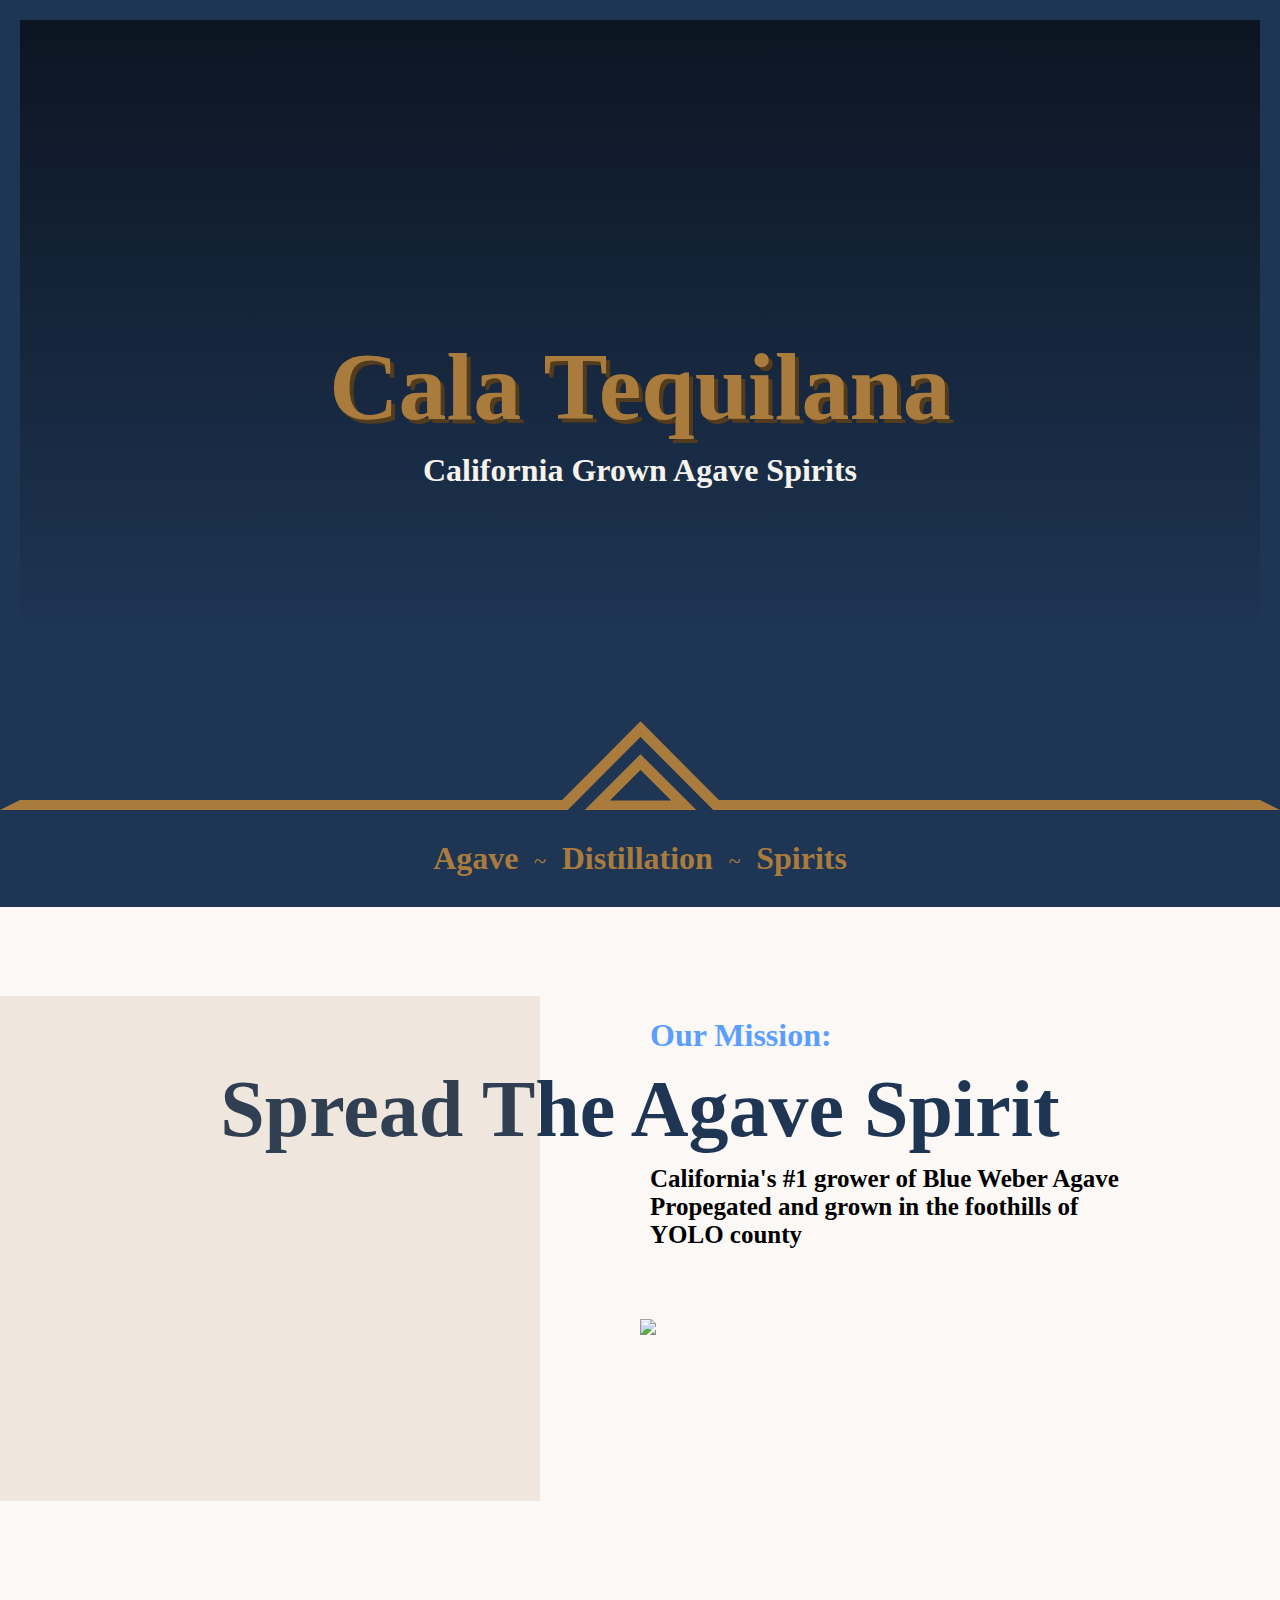
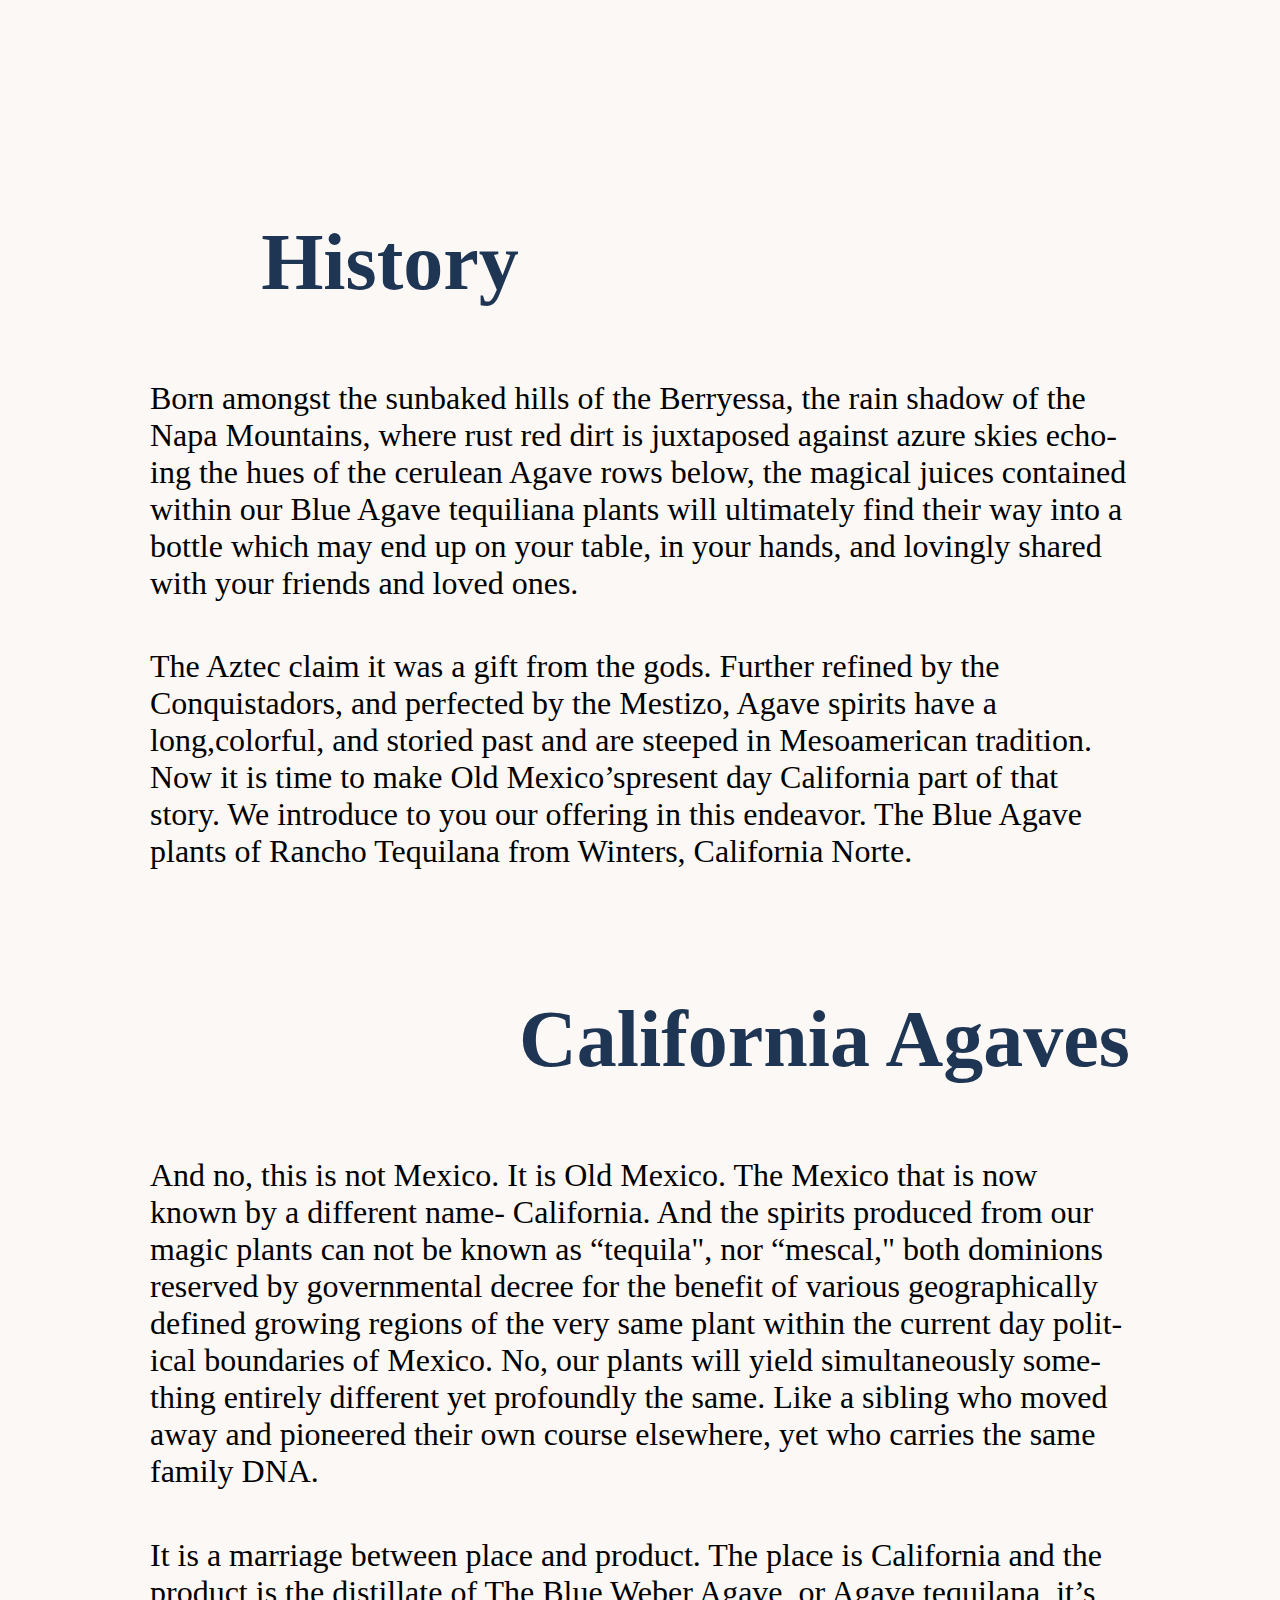
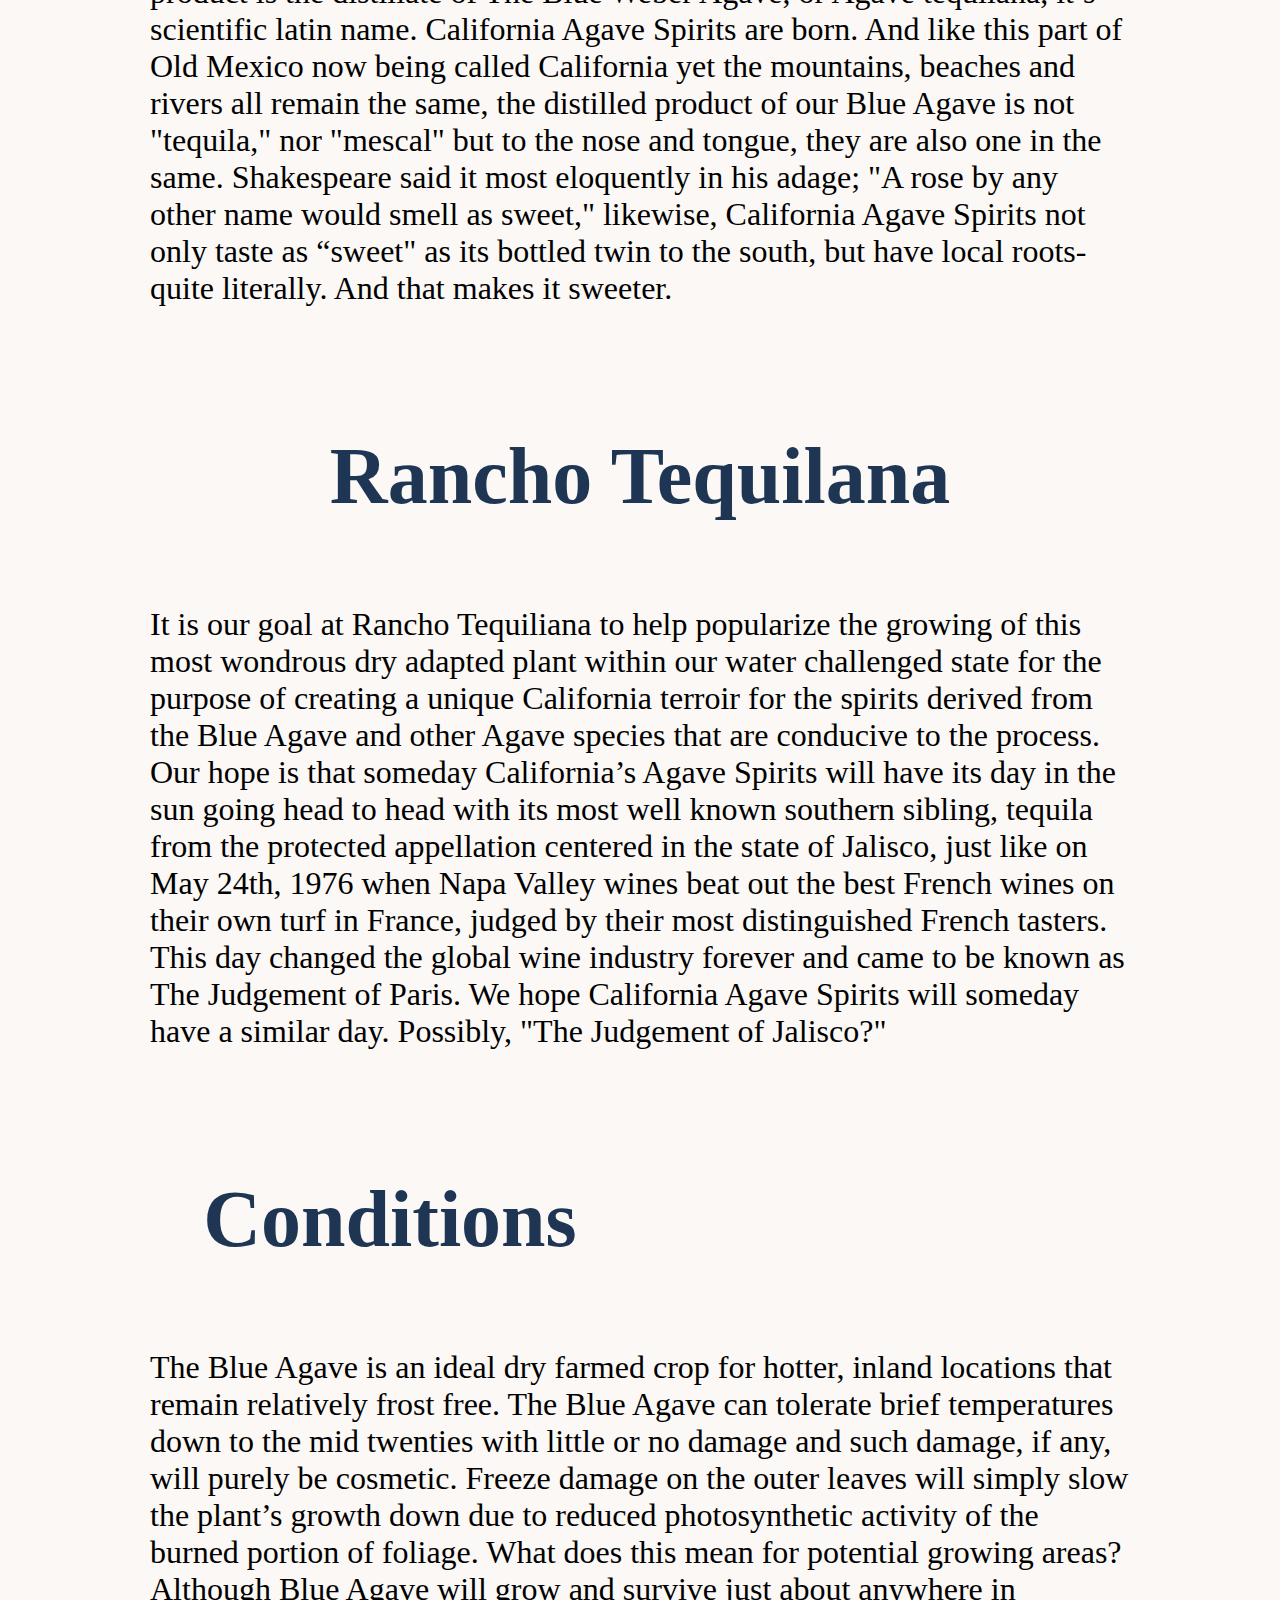
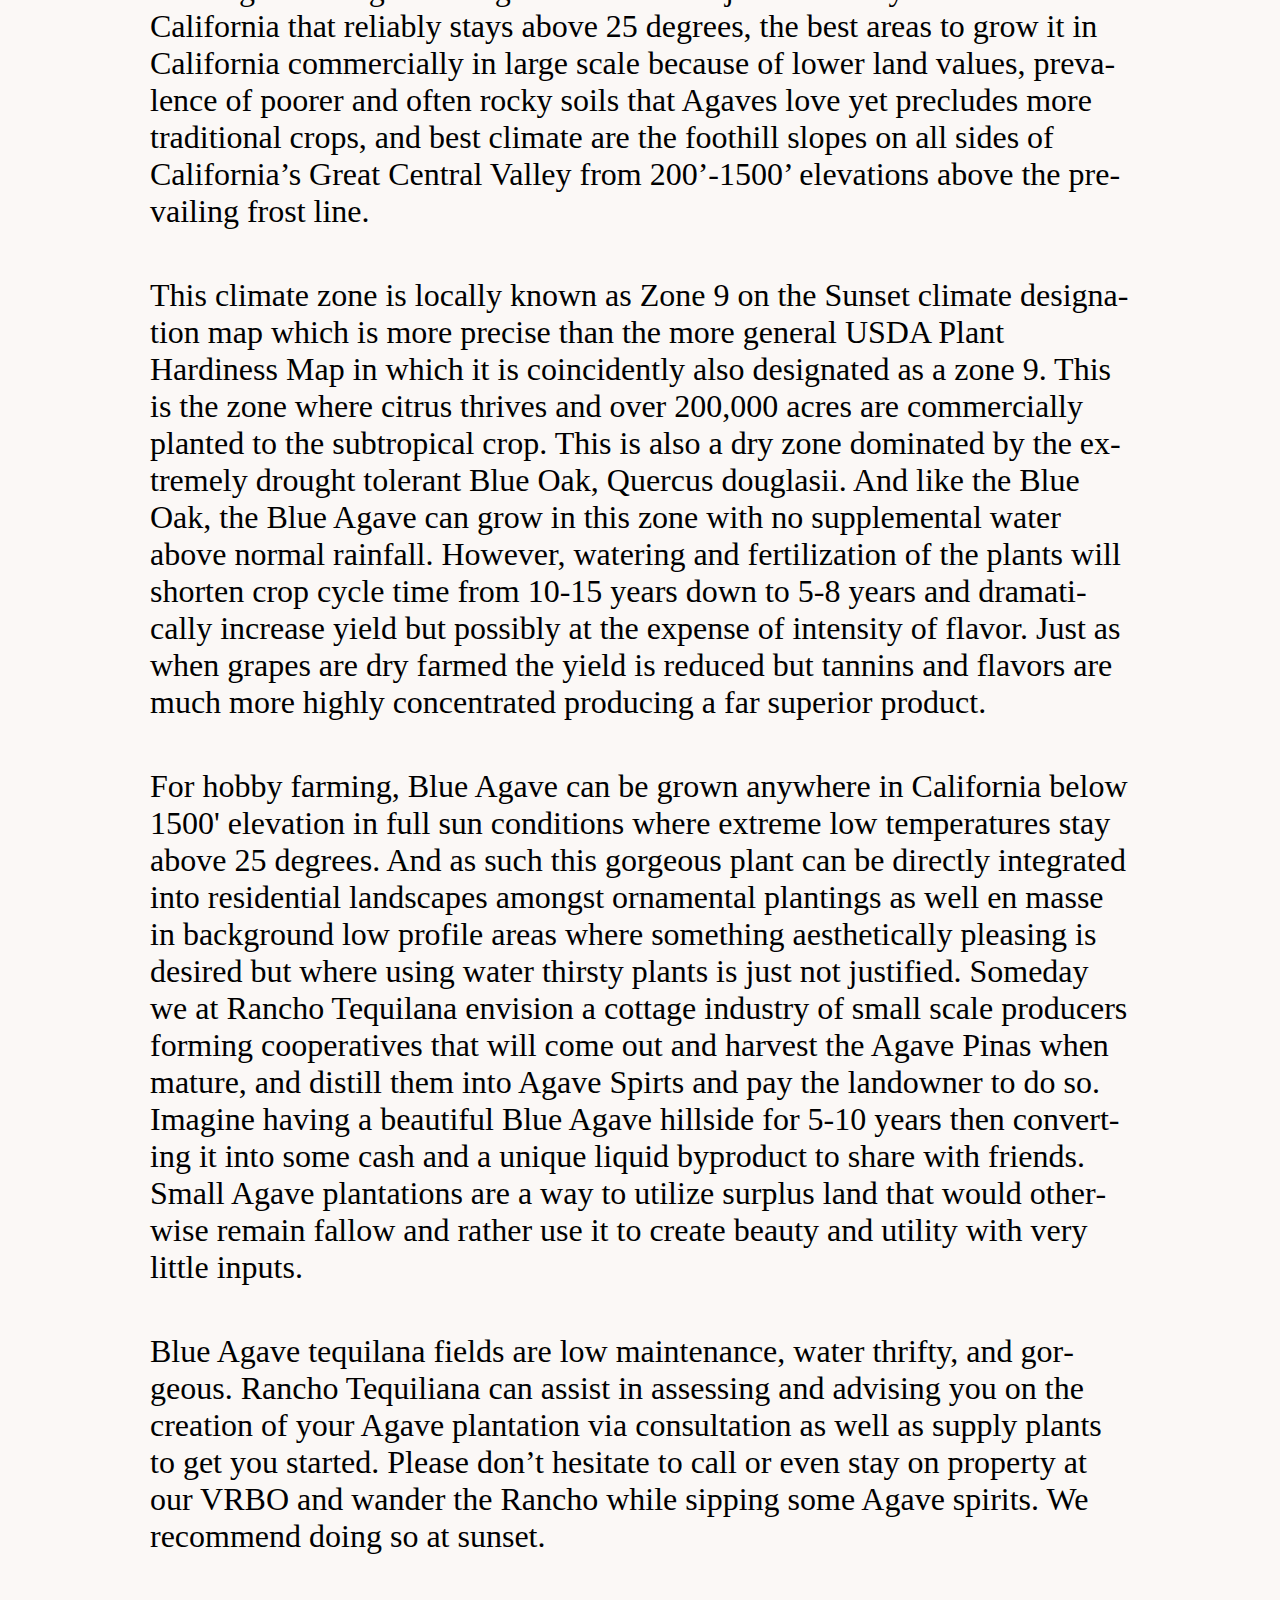
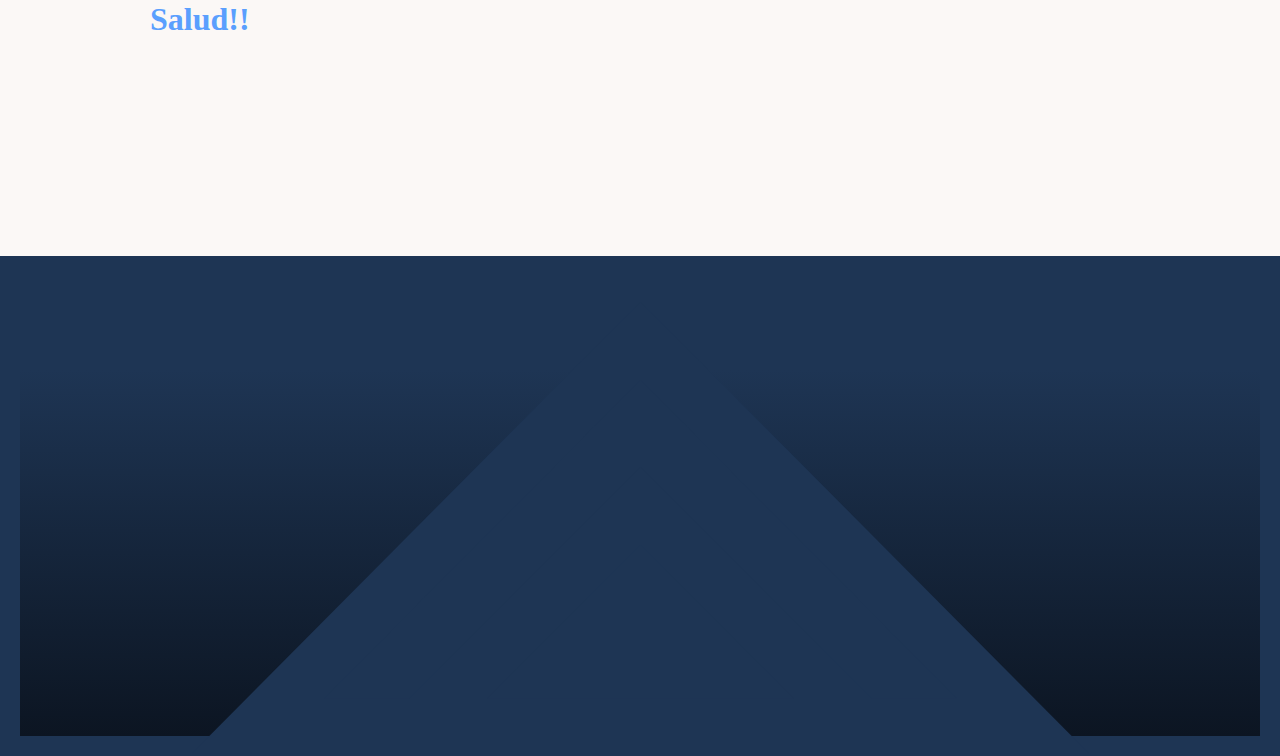
==== CalaTequilana/index.html @ 0edf89d6 "Add files via upload" ====
<!DOCTYPE html>
<html lang="en">
  <head>
    <meta charset="UTF-8">
    <meta name="viewport" content="width=device-width, initial-scale=1.0">
    <meta http-equiv="X-UA-Compatible" content="ie=edge">
    <title>Cala Tequilana</title>
    <link rel="stylesheet" href="style.css">
  </head>
  <body>
	<script src="index.js"></script>
	<div class="main">
		<div class="home">
			<div class="title">
				<h1>
					Cala Tequilana
				</h1>
				<h2>
					California Grown Agave Spirits
				</h2>
			</div>
			<svg width="153" height="77" viewBox="0 0 153 77" fill="none" xmlns="http://www.w3.org/2000/svg">
				<path d="M76.5 0L152.277 76.5H0.722778L76.5 0Z" fill="#1E3554"/>
			</svg>
			<svg width="219" height="91" viewBox="0 0 219 91" fill="none" xmlns="http://www.w3.org/2000/svg">
				<path d="M109.5 41L153.5 85H65.5L109.5 41Z" fill="#1E3554"/>
				<path d="M218.5 85H186L109.5 8L33 85H0.5M153.5 85L109.5 41L65.5 85H153.5Z" stroke="#A97B3C" stroke-width="11"/>
			</svg>
		


		</div>



		<div class="nav">
			<div class="border">
				<div class="navbar">
					<ul>
						<li><a href="#">Agave</li></a> ~ 
						<li><a href="#">Distillation</li></a> ~ 
						<li><a href="#">Spirits</li></a>
					</ul>
				</div>
			</div>
			<!--
			<svg width="181" height="91" viewBox="0 0 181 91" fill="none" xmlns="http://www.w3.org/2000/svg" transform='rotate(180)'>
				<path d="M14 85L90.5 8L167 85H134.5H46.5H14Z"/>
				<path d="M134.5 85H167L90.5 8L14 85H46.5M134.5 85L90.5 41L46.5 85M134.5 85H46.5" stroke="#A97B3C" fill="#1E3554" stroke-width="11"/>
			</svg>
			-->
		</div>



		<div class="agave">
			<div class="rectangle">
			</div>
			<div class="child1">
				<h2 class="pad-right">Our Mission:</h2>
				<h1>
					Spread The Agave Spirit
				</h1>
				<h3 class="pad-right">
					California's #1 grower of Blue Weber Agave<br>
					Propegated and grown in the foothills of YOLO county 
				</h3>			
				<img class="align-right" src="https://static.wixstatic.com/media/a9e85c_63b326d650154fc9be6d01b4daab7071~mv2.jpg/v1/fill/w_506,h_314,al_c,q_80,usm_0.66_1.00_0.01/a9e85c_63b326d650154fc9be6d01b4daab7071~mv2.jpg">

			</div>
			<div class="child2">
				
				<h1 class="pad-left">History</h1><br><br>
				<p>	Born amongst the sunbaked hills of the Berryessa, the rain shadow of 
				the Napa Mountains, where rust red dirt is juxtaposed against azure skies 
				echoing the hues of the cerulean Agave rows below, the magical juices contained 
				within our Blue Agave tequiliana plants will ultimately find their way into a bottle 
				which may end up on your table, in your hands, and lovingly shared with your friends and loved ones. </p><br>
				<p>	The Aztec claim it was a gift from the gods.  Further refined by the Conquistadors, and perfected by the Mestizo, 
				Agave spirits have a long,colorful, and storied past and are steeped in Mesoamerican tradition.  Now it is time to
				make Old Mexico’spresent day California part of that story. We introduce to you our offering in this 
				endeavor. The Blue Agave plants of Rancho Tequilana from Winters, California Norte.</p><br><br><br><br>
				<h1 class="align-right">California Agaves</h1><br><br>
				<p>

 

And no, this is not Mexico.  It is Old Mexico.  The Mexico that is now known by a different name- California.  And the spirits produced from our magic plants can not be known as “tequila", nor “mescal," both dominions reserved by governmental decree for the benefit
of various geographically defined growing
regions of the very same plant within the
current day political boundaries of Mexico. 
No, our plants will yield simultaneously
something entirely different yet profoundly
the same.  Like a sibling who moved away
and pioneered their own course elsewhere,
yet who carries the same family DNA. </p><p><br> It is
a marriage between place and product.  
The place is California and the product is the distillate of The Blue Weber Agave, or Agave tequilana, it’s scientific latin name.  
California Agave Spirits are born.
And like this part of Old Mexico now being
called California yet the mountains, beaches
and rivers all remain the same, the distilled
product of our Blue Agave is not "tequila,"
nor "mescal" but to the nose and tongue,

they are also one in the same.  Shakespeare

said it most eloquently in his adage; "A rose

by any other name would smell as sweet,"

likewise, California Agave Spirits not only

taste as “sweet" as its bottled twin to the

south, but have local roots- quite literally.  

And that makes it sweeter.

​

</p><br><br><br><br><h1>Rancho Tequilana</h1><p><br><br>It is our goal at Rancho Tequiliana to help popularize the growing of this most wondrous dry adapted plant within our water challenged state for the purpose of creating a unique California terroir for the spirits

derived from the Blue Agave and

other Agave species that are

conducive to the process. Our

hope is that someday California’s

Agave Spirits will have its day in

the sun going head to head with

its most well known southern

sibling, tequila from the

protected appellation

centered in the state of Jalisco,

just like on May 24th, 1976 when

Napa Valley wines beat out the best French wines on their own turf in France, judged by their most distinguished French tasters. This day changed the global wine industry forever and came to be known as The Judgement of Paris.  We hope California Agave Spirits will someday have a similar day. Possibly, "The Judgement of Jalisco?"

​
</p><br><br><br><br><h1 class="pad-left">Conditions</h1><p><br><br>
The Blue Agave is an ideal dry farmed crop for hotter, inland locations that remain relatively

frost free.  The Blue Agave can tolerate brief temperatures down to the mid twenties with

                                                                            little or no damage and such damage, if any,

                                                                            will purely be cosmetic.  Freeze damage on

                                                                            the outer leaves will simply slow the plant’s

                                                                            growth down due to reduced photosynthetic

                                                                            activity of the burned portion of foliage.  What

                                                                            does this mean for potential growing areas?

                                                                            Although Blue Agave will grow and survive just

                                                                            about anywhere in California that reliably

                                                                            stays above 25 degrees, the best areas to grow

                                                                            it in California commercially in large scale

because of lower land values, prevalence of poorer and often rocky soils that Agaves love yet precludes more traditional crops, and best climate are the foothill slopes on all sides of California’s Great Central Valley from 200’-1500’ elevations above the prevailing frost line.

 

</p><p><br>This climate zone is locally known as Zone 9 on the Sunset climate designation map which is more precise than the more general USDA Plant Hardiness Map in which it is coincidently also designated as a zone 9.   This is the zone where citrus thrives and over 200,000 acres are commercially planted to the subtropical crop. This is also a dry zone dominated by the extremely drought tolerant Blue Oak, Quercus douglasii.  And like the Blue Oak, the Blue Agave can grow in this zone with no

supplemental water above normal

rainfall.  However, watering and

fertilization of the plants will shorten

crop cycle time from 10-15 years down

to 5-8 years and dramatically increase

yield but possibly at the expense of

intensity of flavor.  Just as when grapes

are dry farmed the yield is reduced but

tannins and flavors are much more highly concentrated producing a far superior product.

 

                                      </p><p><br>For hobby farming, Blue Agave can be grown anywhere in California

                                      below 1500' elevation in full sun conditions where extreme low

                                      temperatures stay above 25 degrees.  And as such this gorgeous

                                      plant can be directly integrated into residential landscapes amongst

                                      ornamental plantings as well en masse in background low profile                                              areas where something aesthetically pleasing is desired but where

                                      using water thirsty plants is just not

                                      justified.  Someday we at Rancho

                                     Tequilana envision a cottage industry

of small scale producers forming cooperatives that will

come out and harvest the Agave Pinas when mature, and

distill them into Agave Spirts and pay the landowner to do

so.  Imagine having a beautiful Blue Agave hillside for 5-10

years then converting it into some cash and a unique liquid

byproduct to share with friends.  Small Agave plantations are a way to utilize surplus land that would otherwise remain fallow and rather use it to create beauty and utility with very little inputs.

 

                                                                            </p><p><br>Blue Agave tequilana fields are low

                                                                            maintenance, water thrifty, and gorgeous.

                                                                            Rancho Tequiliana can assist in assessing and 

                                                                            advising you on the creation of your Agave

                                                                            plantation via consultation as well as supply

                                                                            plants to get you started. Please don’t

                                                                            hesitate to call or even stay on property at our

                                                                            VRBO and wander the Rancho while sipping

                                                                            some Agave spirits.  We recommend doing so

                                                                            at sunset. </p>
																			
				<br><h2 class="align-left">Salud!!</h2><br><br><br><br><br><br><br><br>
			</div>
		</div>
		
		<div class=footer>
			<div class="foot">
				<div class="foot-wrap">
			</div>
			
			<svg class="foot-tri" width="181" height="91" viewBox="0 0 181 91" fill="none" xmlns="http://www.w3.org/2000/svg" transform="scale(5)">
				
				<path d="M134.5 85H167L90.5 8L14 85H46.5M134.5 85L90.5 41L46.5 85M134.5 85H46.5" stroke="#1E3554" fill="#1E3554" stroke-width="11"/>
			</svg>
		</div>
	</div>
  </body>
</html>
---- CalaTequilana/style.css ----
* { 
	box-sizing: border-box;
}

html, body {
	min-height: 100%;
	color: #000;
}
	/* sets the body height of the browser, so that backgrounds and div heights work correctly. Color and background will almost certainly be altered; they are just placeholders */
	
body {
	font-family: helvetica, sans-serif;
	font-family: baskerville, serif;
	background-color: rgb(168 127 69 / 5%);
	font-size: 1.4rem;
	text-rendering: optimizeLegibility;
}
	/* sets the base font size for the document; turns on kerning pairs and ligatures */
	
body, ul, ol, dl {
	margin: 0;
}
article, aside, audio, 
footer, header, nav, section, video {
	display: block; 
	}
	
	/* ensures that older browsers will display HTML5 elements correctly */
	
h1 {
	text-align: center;
	color: rgba(30, 53, 84, 1);
	margin: 10px;
	font-size: 5rem;
}

.home h1 {
	
	font-size: 6rem;
	color: rgba(169, 123, 60, 1);
	text-shadow: 4px 4px 0 rgba(83, 60, 30, 1);
}

h2 {
	color: #5a9ffe;
	text-align: left;
	font-size: 2rem;
	margin: 10px;
}

.home h2 {
	color: rgba(246, 242, 236, 1);
	text-align: center;
}

h3 {
	font-size: 25px;
}

ul {
  list-style-type: none;
  margin: 0;
  padding: 10px 0;
}

li {
	display: inline;
	color: rgba(158, 181, 212, 1);
}

ul li a {
	text-decoration: none;
	color: rgba(12, 21, 34, 1);
	color: rgba(169, 123, 60, 1);
	font-size: 2rem;
	padding: 10px;
	font-weight: bold;
}

ul li a:hover{
	color: rgba(83, 60, 30, 1);
}
	/* begins to set up font sizes relative to base rem – h1 has been used as an example */
	
p { 
	-ms-word-break: break-all;
	word-break: break-all;
	word-break: break-word;
	-moz-hyphens: auto;
	-webkit-hyphens: auto;
	-ms-hyphens: auto;
	hyphens: auto;
	font-size: 2rem;
	margin: 10px;
} 
	/* sets hyphenation by default on paragraphs */
	
textarea { 
	resize: vertical;
}
 /* changes textarea resizing from "both" (UA default) to vertical only */
 
table { border-collapse: collapse; }
td {
	padding: .5rem;
}
	/* causes tables to actually look like tables */
	
img { 
	border: none;
	max-width: 100%;
}
	/* removes outlines from linked images (for older browsers and IE), sets up images for responsive design layout */
	
input[type="submit"]::-moz-focus-inner, 
	input[type="button"]::-moz-focus-inner {
		border : 0px;
	}
	/* removes the inner border effect from focused buttons for form elements in Firefox */
	
input[type="search"] { 
	-webkit-appearance: textfield;
} 
input[type="submit"] { 
	-webkit-appearance:none;
}
	/* removes the OS X appearance from HTML5 search inputs and submit buttons when viewed in Safari */
	
input:required:after {
	color: #f00;
	content: " *";
}
	/* sets up required form fields with the conventional following red asterix */
input[type="email"]:invalid { 
	background: #f00;
}
	/* causes a visual alert in browsers that do client-side checking of HTML5 email field – this may already be the default in some browsers. */
	
.right { 
	float: right;
	margin-left: 2rem;
	clear: right;
}
.left { 
	float: left;
	margin-right: 2rem;
	clear: left;
}
	/* allows a quick shortcut for floating elements left and right while avoiding the “float quirk” problem */
	
sub, sup { 
	line-height: 0;
}
    /* sets superscript and subscript text so that it doesn't throw off leading for elements in which they are included */
	
	
.main {
	padding: 0;
}

.nav {
	top: 0px;
	z-index: 20;
	position: sticky;
	width: 100%;

}

.home svg {
	position: absolute;
	bottom: -12px;
}

.nav svg {
	top: -10px;
	position: relative;
}

.navbar {
	color: rgba(169, 123, 60, 1);
	padding: 10px;
	text-align: center;
	margin: auto;
	/*background-color: rgba(169, 123, 60, 1);*/
	background-color: rgba(30, 53, 84, 1);
	
}

.border {
	padding-top: 10px;
	padding-bottom: 10px;
	background-color: rgba(30, 53, 84, 1);
	/*border-bottom: 10px solid rgba(169, 123, 60, 1);*/
}

.home {
	position: relative;
	height: 90vh;
	top:0px;
	background: linear-gradient(180deg, #0C1522 0%, #1E3554 79.68%);
	border: 20px solid rgba(30, 53, 84, 1);
	border-bottom: 10px solid rgb(169 123 60);
	display: flex;
	justify-content: center;
}

.title {
	position: relative;
	margin: auto;
}

svg {
	display: block;
	margin: auto;
	z-index: 10;
}

.agave {
	margin: auto;
	position: relative;
	max-width: 1000px;
	display: flex;
	flex-wrap: wrap;
	justify-content: center;
	margin-top: 100px;
}

.child1 {
	width: 100%;
	height: 800px;
	background-color: 
}

.child1 img {
	position: relative;
	margin-top: 60px;
	right: -50%;
}

.pad-right {
	margin: 10px;
	padding-left: 50%;
}

.pad-left {
	margin: 10px;
	padding-right: 50%;
}

.align-right {
	text-align: right;
}

.footer svg {
	position: relative;
	bottom: -207px;
}

.rectangle {
	
	background-color: rgb(168 127 69 / 14%);
    position: absolute;
    display: inline;
    width: 100vw;
    height: 505px;
    right: 60%;
    top: -11px;
}

.foot {
	border: 20px solid #1E3554;
	background: linear-gradient(0deg, #0C1522 0%, #1E3554 79.68%);
	height: 500px;
}


.child2 {
	max-width: 1000px;
}

@media screen and (max-width: 910px) {
  .foot-tri{ display: none;}
  p{font-size: 1.5rem;}
  h1{font-size: 3rem;}
}

@media screen and (max-width: 500px) {
  
  .home h1{ font-size: 4rem;}
  ul li a{font-size: 1.5rem;}
}

@media screen and (max-width: 1030px) {
	.agave img{position: relative;
    margin-top: 150px;
    left: 50%;
    transform: translate(-50%, -50%);
	}
}
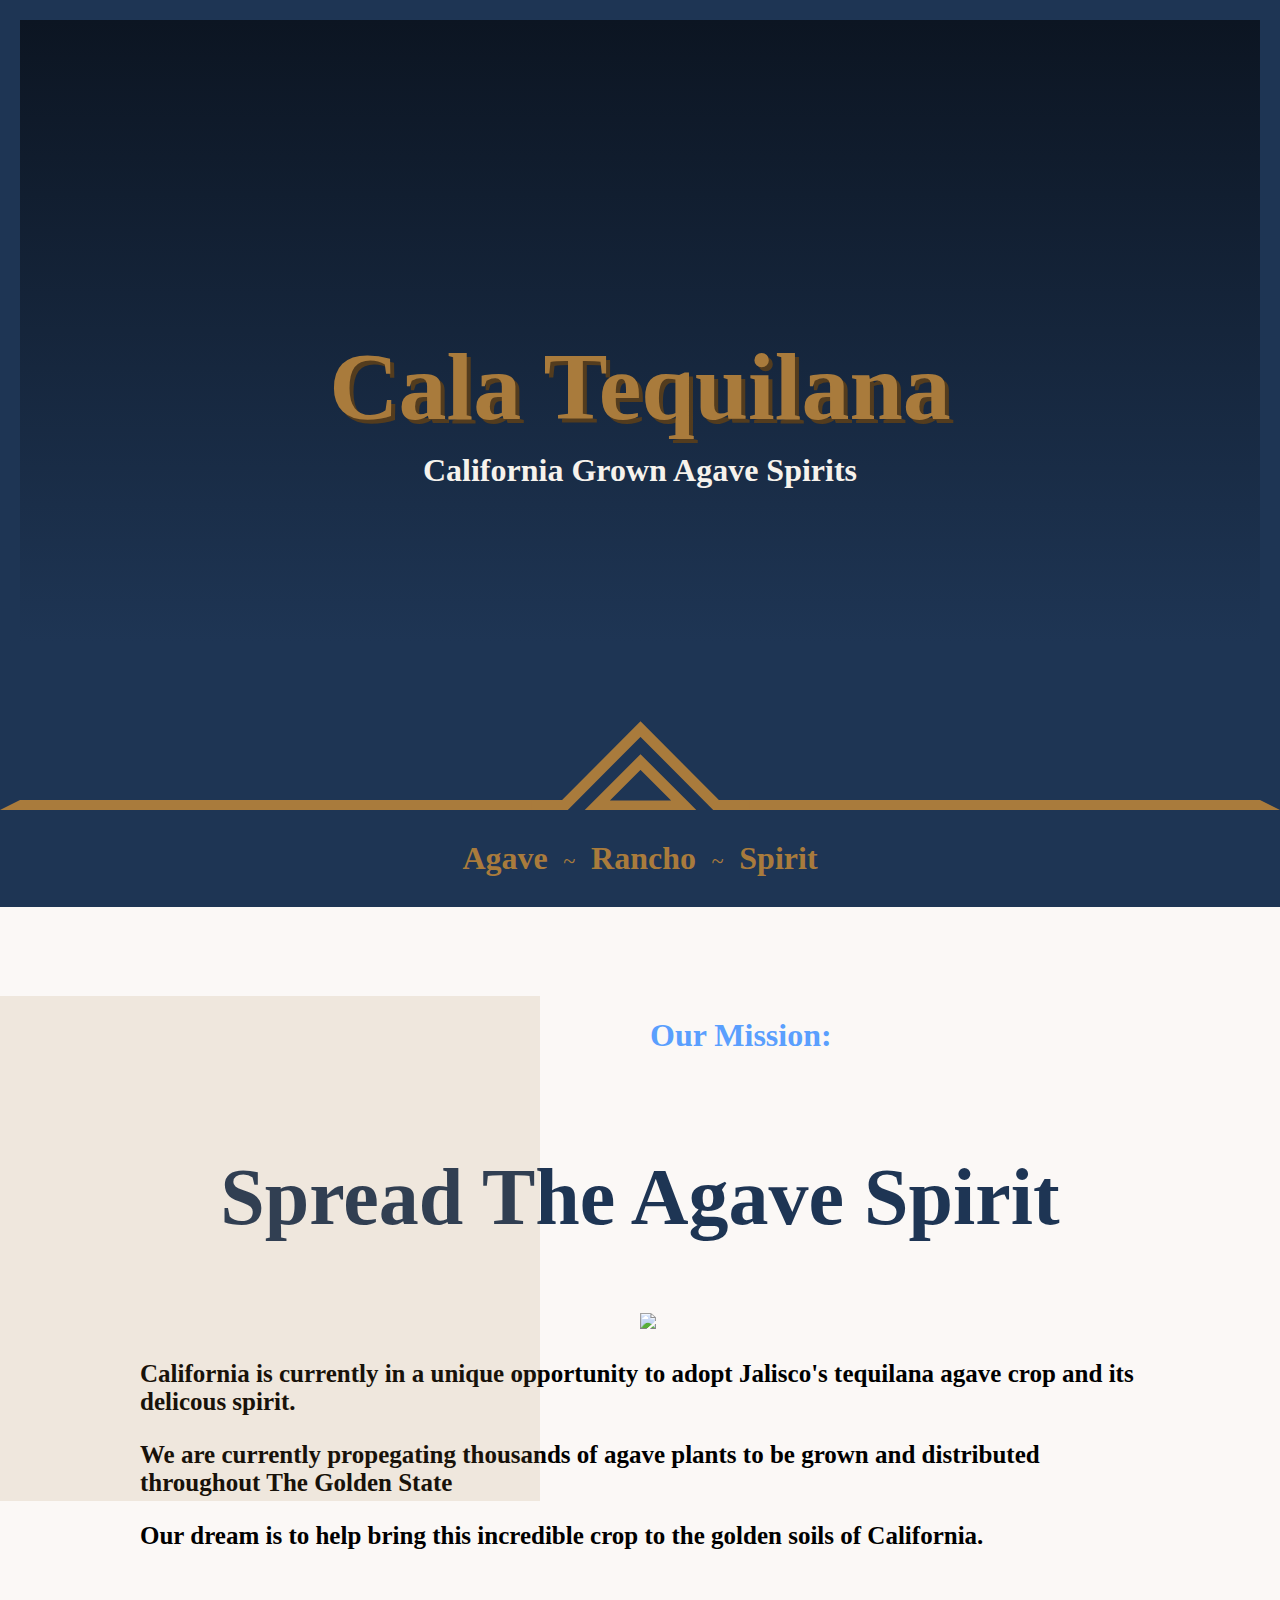
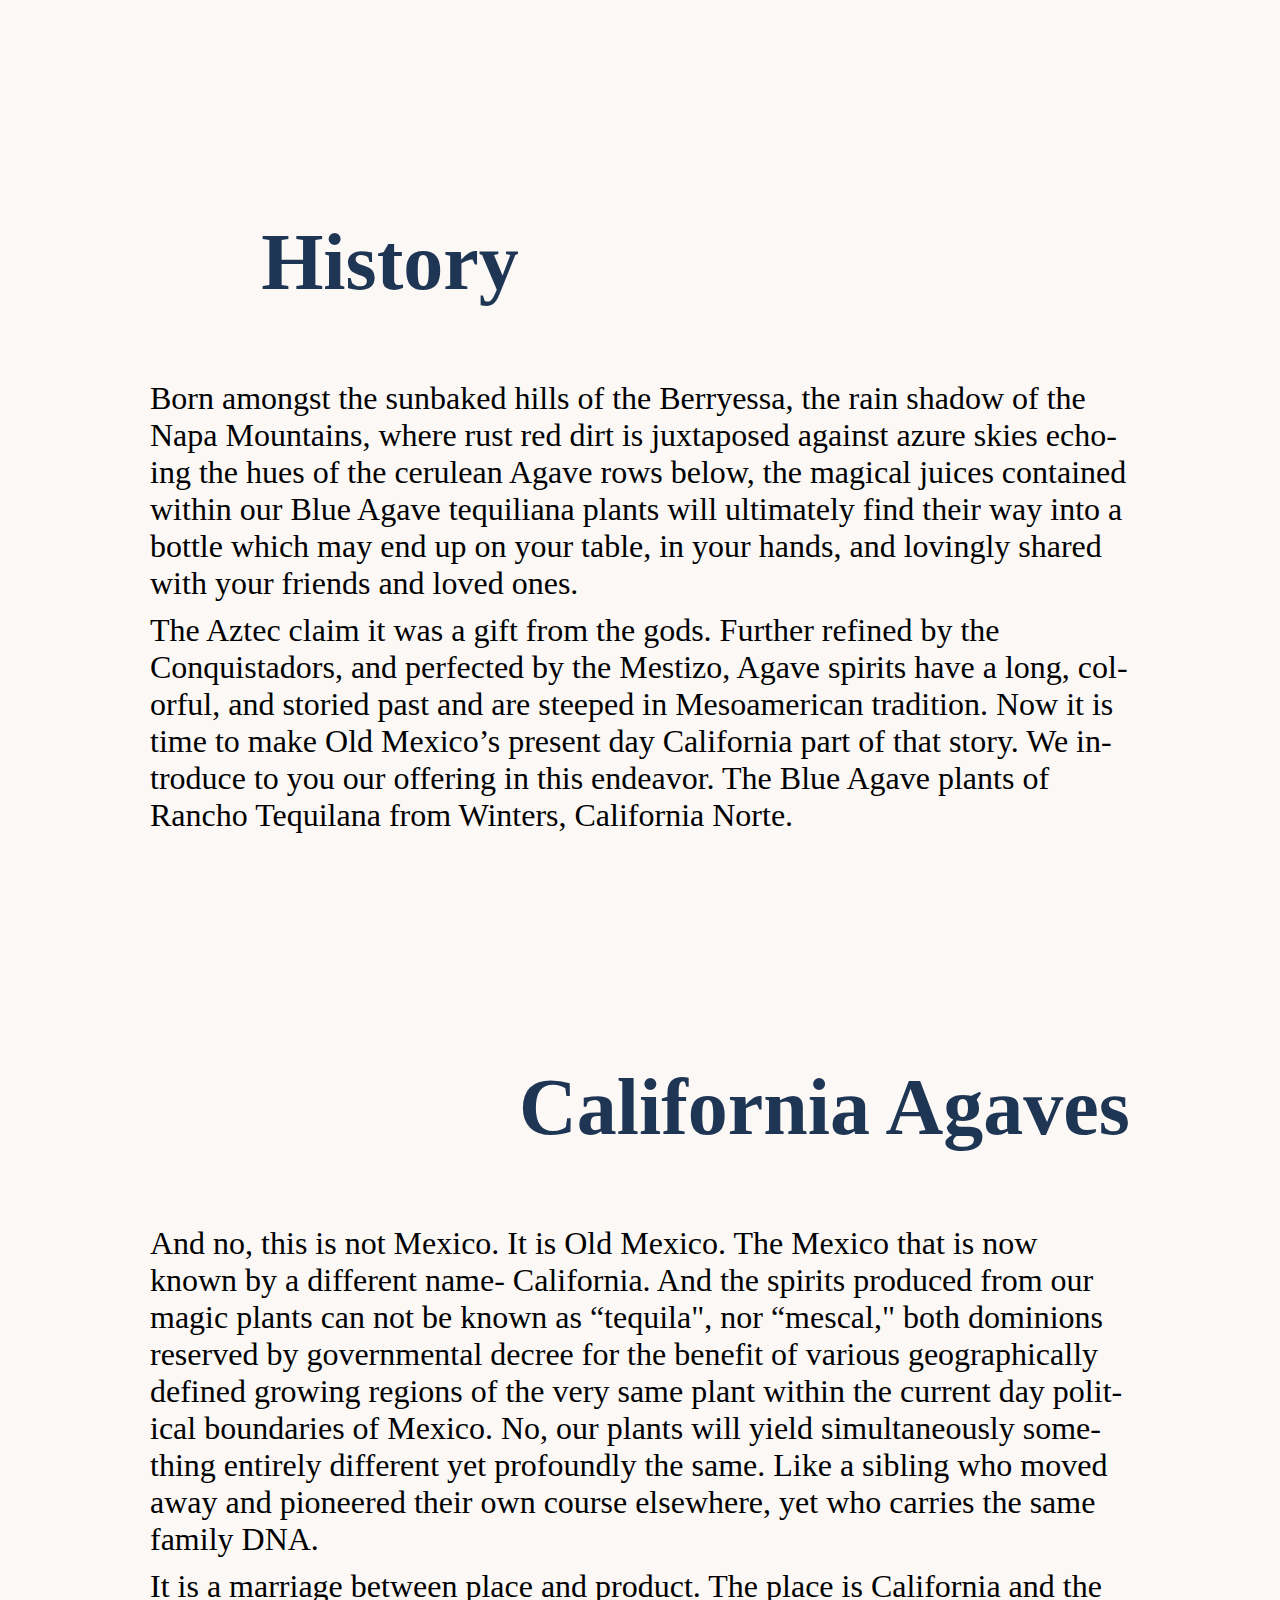
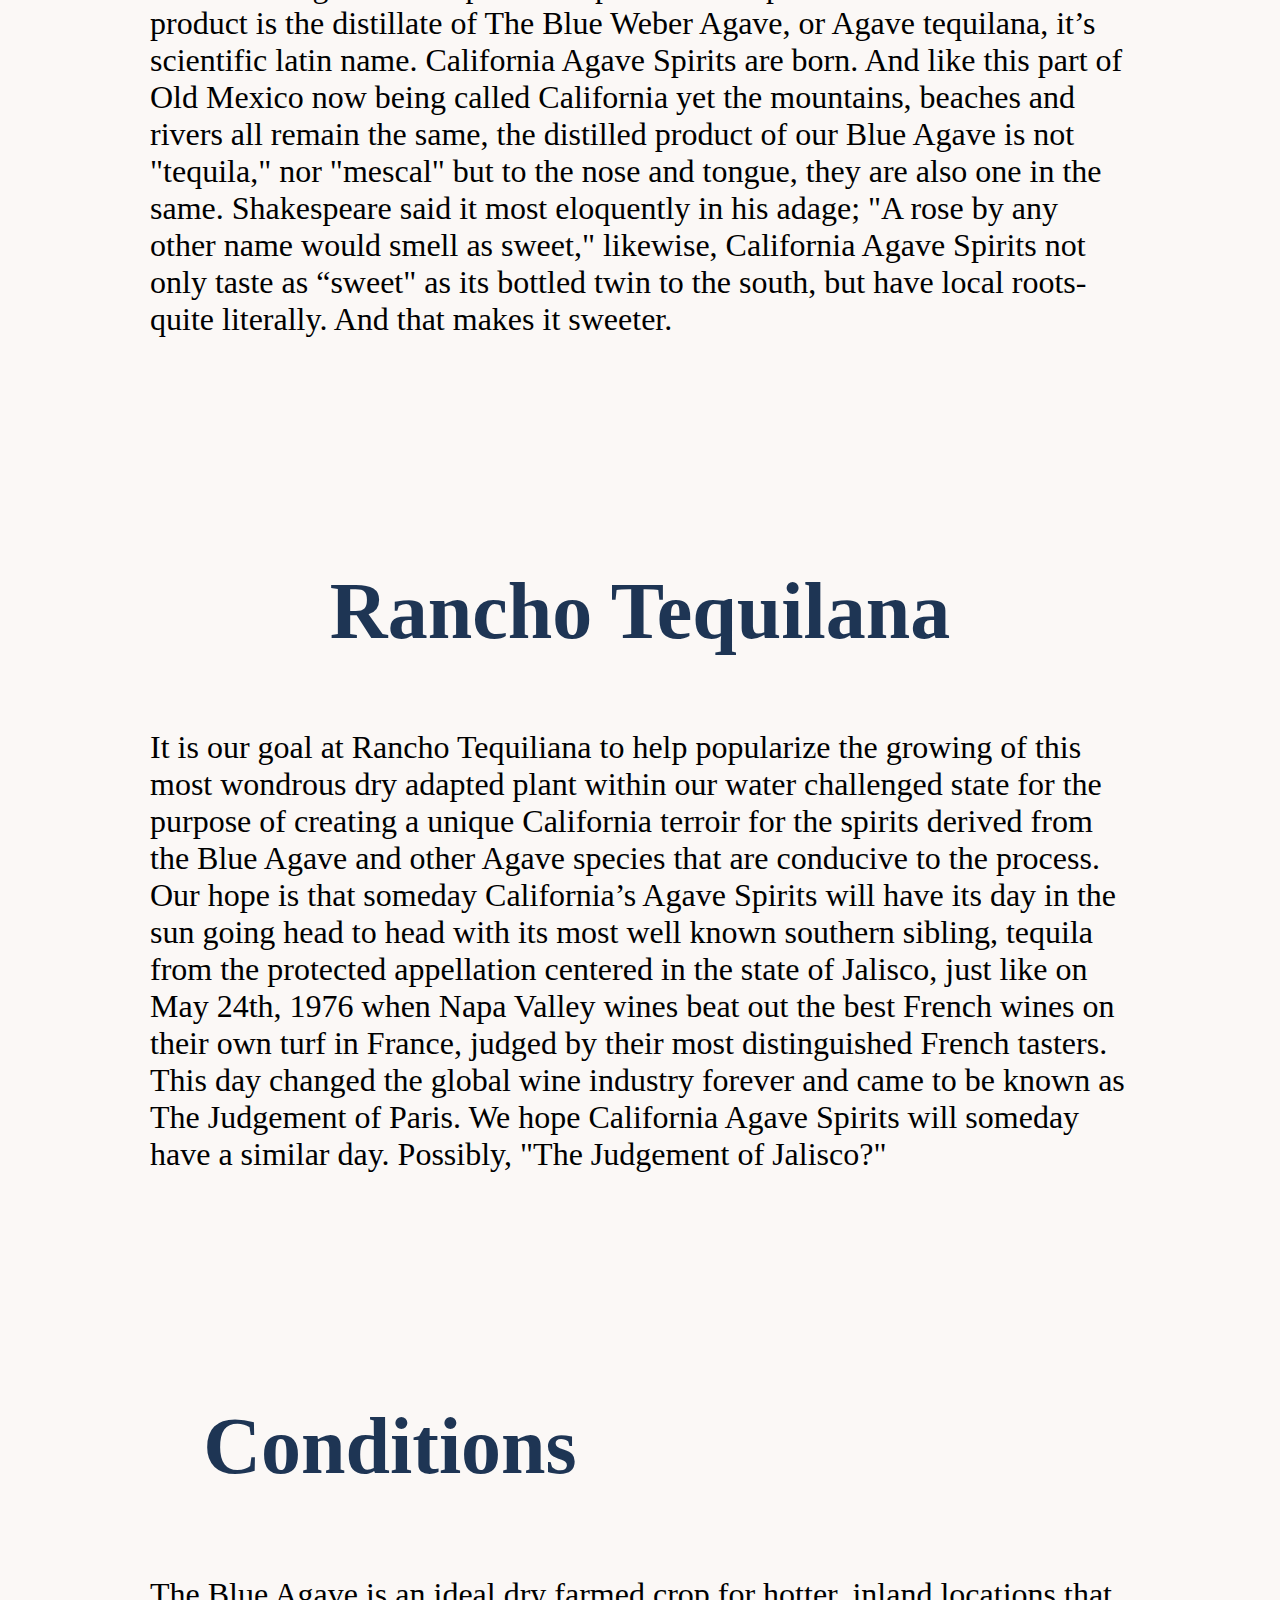
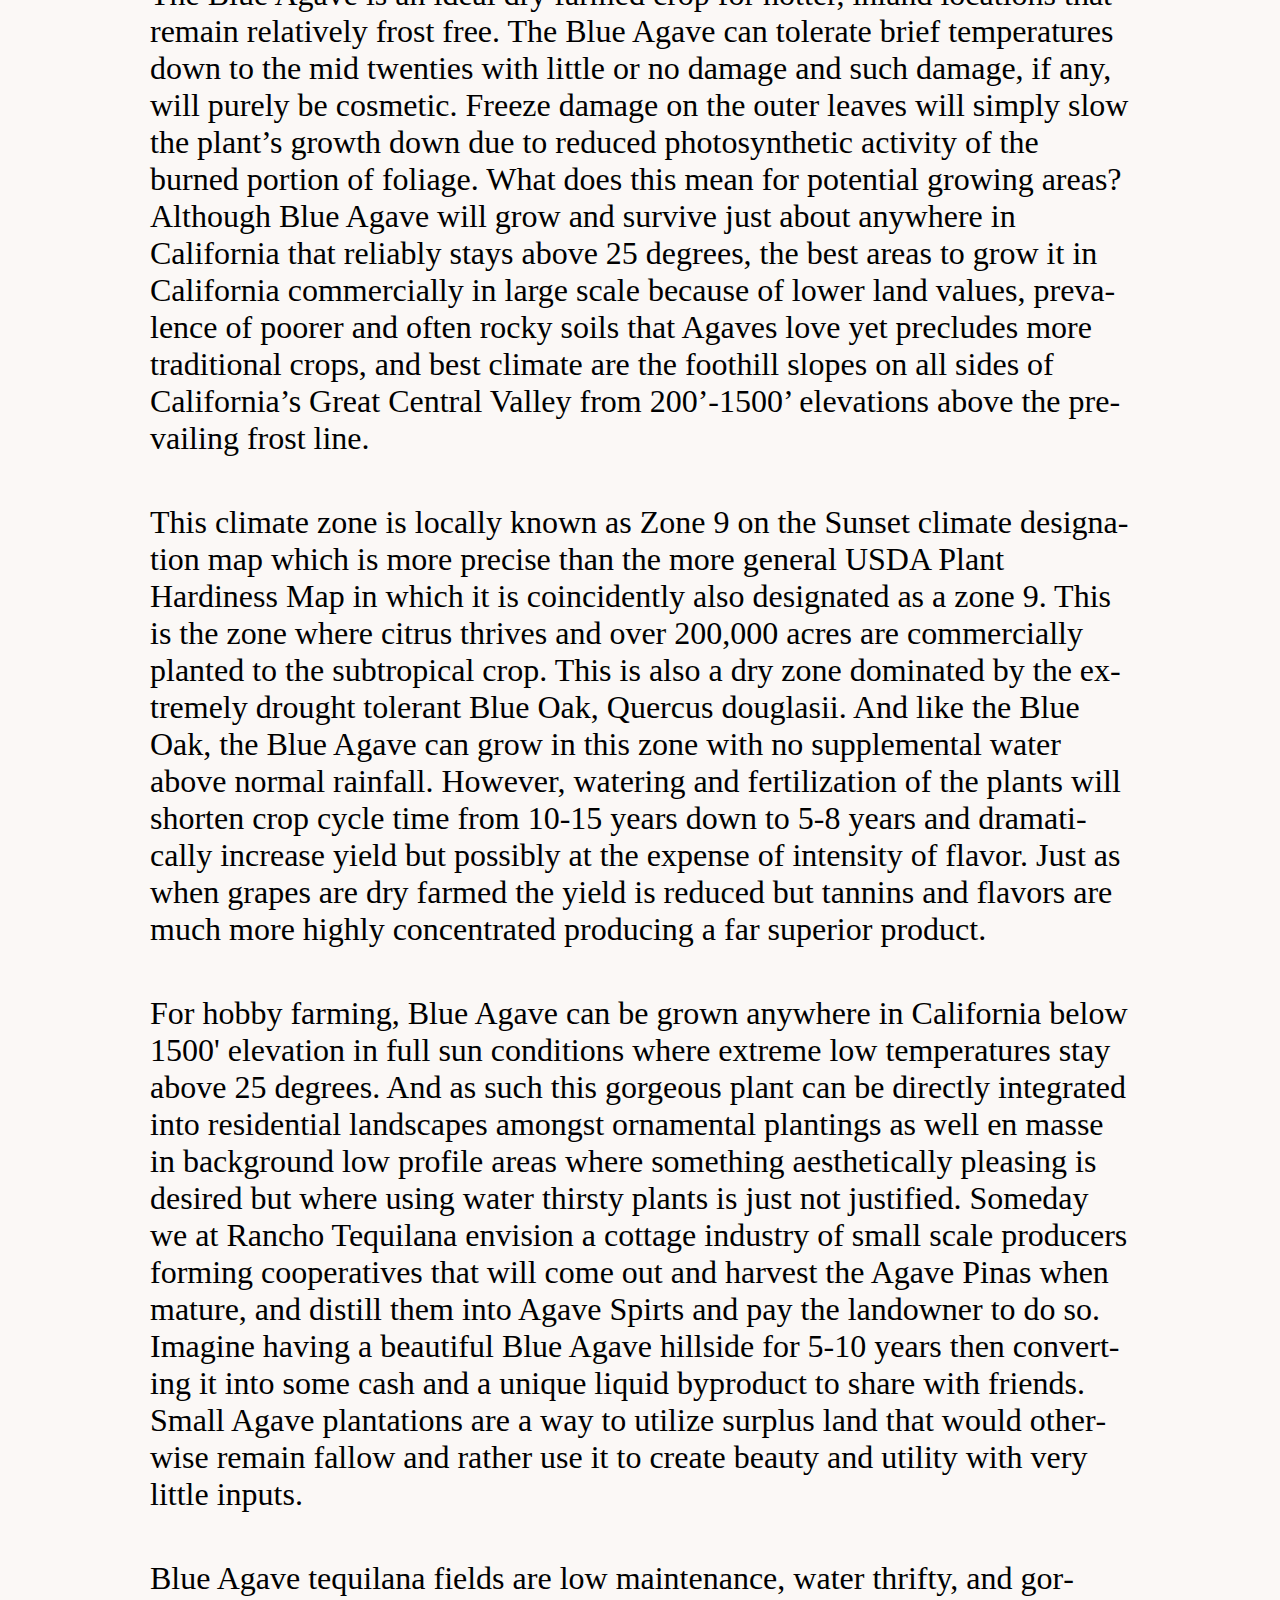
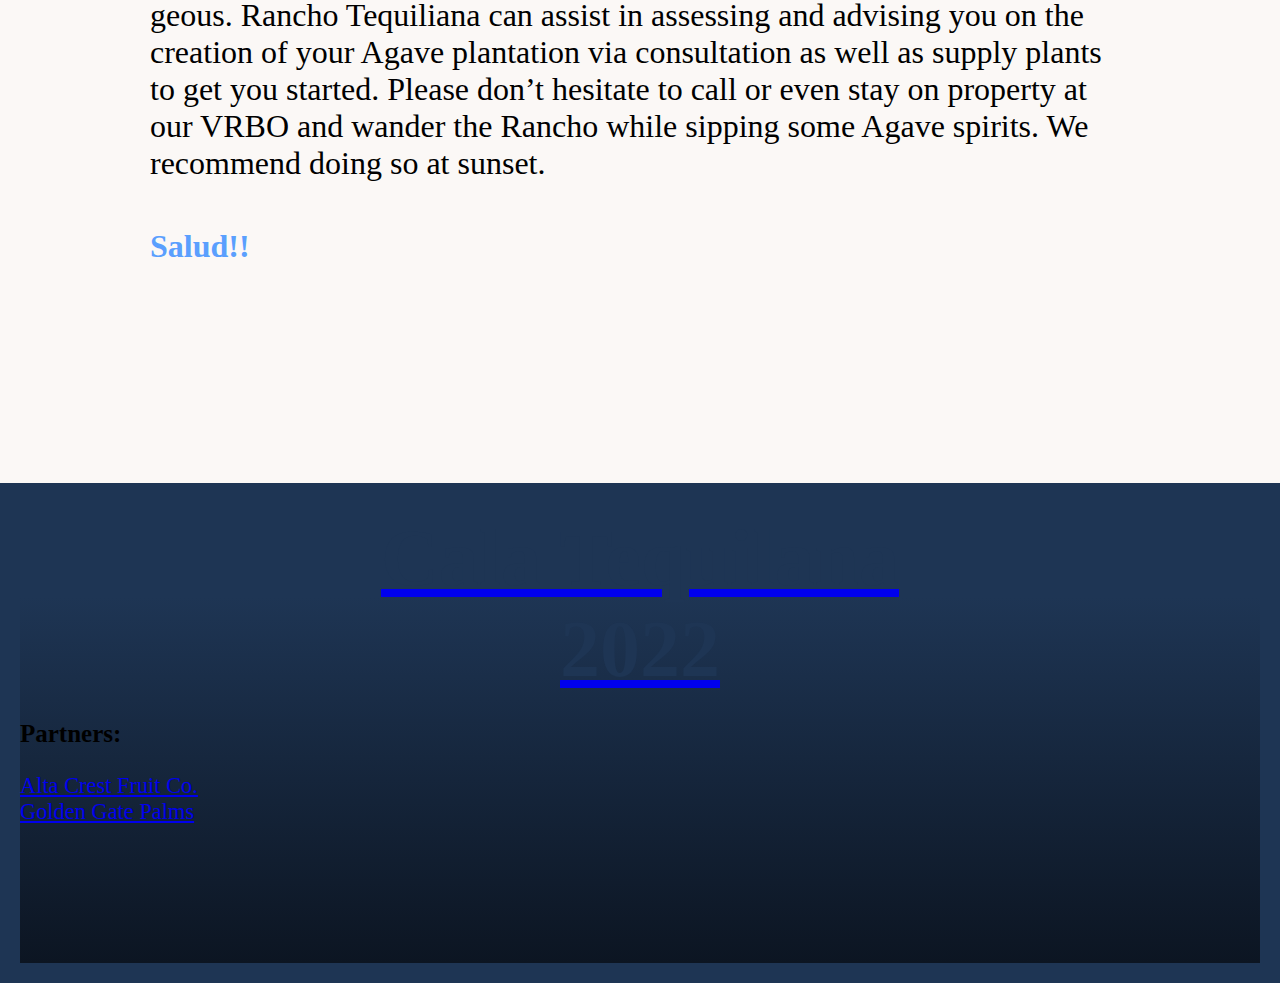
==== commit b1a0ac71: "Update index.html" ====
--- a/CalaTequilana/index.html
+++ b/CalaTequilana/index.html
@@ -37,9 +37,9 @@
 			<div class="border">
 				<div class="navbar">
 					<ul>
-						<li><a href="#">Agave</li></a> ~ 
-						<li><a href="#">Distillation</li></a> ~ 
-						<li><a href="#">Spirits</li></a>
+						<li><a href="#agave">Agave</li></a> ~ 
+						<li><a href="#rancho">Rancho</li></a> ~ 
+						<li><a href="#">Spirit</li></a>
 					</ul>
 				</div>
 			</div>
@@ -58,95 +58,80 @@
 			</div>
 			<div class="child1">
 				<h2 class="pad-right">Our Mission:</h2>
-				<h1>
+				<br><br><br>
+				<h1 class="scrollup">
 					Spread The Agave Spirit
 				</h1>
-				<h3 class="pad-right">
+				<!--<h3 class="pad-right">
 					California's #1 grower of Blue Weber Agave<br>
 					Propegated and grown in the foothills of YOLO county 
-				</h3>			
+				</h3>-->			
 				<img class="align-right" src="https://static.wixstatic.com/media/a9e85c_63b326d650154fc9be6d01b4daab7071~mv2.jpg/v1/fill/w_506,h_314,al_c,q_80,usm_0.66_1.00_0.01/a9e85c_63b326d650154fc9be6d01b4daab7071~mv2.jpg">
-
+				
+				<div class="about">
+					<h3>
+						California is currently in a unique opportunity to adopt Jalisco's tequilana agave crop and its delicous spirit. 
+					</h3>
+					<h3>
+						We are currently propegating thousands of agave plants to be grown and distributed throughout The Golden State
+					</h3>
+					<h3>
+						Our dream is to help bring this incredible crop to the golden soils of California.
+					</h3>
+				</div>
 			</div>
 			<div class="child2">
 				
 				<h1 class="pad-left">History</h1><br><br>
-				<p>	Born amongst the sunbaked hills of the Berryessa, the rain shadow of 
-				the Napa Mountains, where rust red dirt is juxtaposed against azure skies 
-				echoing the hues of the cerulean Agave rows below, the magical juices contained 
-				within our Blue Agave tequiliana plants will ultimately find their way into a bottle 
-				which may end up on your table, in your hands, and lovingly shared with your friends and loved ones. </p><br>
-				<p>	The Aztec claim it was a gift from the gods.  Further refined by the Conquistadors, and perfected by the Mestizo, 
-				Agave spirits have a long,colorful, and storied past and are steeped in Mesoamerican tradition.  Now it is time to
-				make Old Mexico’spresent day California part of that story. We introduce to you our offering in this 
-				endeavor. The Blue Agave plants of Rancho Tequilana from Winters, California Norte.</p><br><br><br><br>
-				<h1 class="align-right">California Agaves</h1><br><br>
+				<p>	
+					Born amongst the sunbaked hills of the Berryessa, the rain shadow of 
+					the Napa Mountains, where rust red dirt is juxtaposed against azure skies 
+					echoing the hues of the cerulean Agave rows below, the magical juices contained 
+					within our Blue Agave tequiliana plants will ultimately find their way into a bottle 
+					which may end up on your table, in your hands, and lovingly shared with your friends and loved ones. 
+				<br>
+				</p><p>
+					The Aztec claim it was a gift from the gods.  Further refined by the Conquistadors, and perfected by the Mestizo, 
+					Agave spirits have a long, colorful, and storied past and are steeped in Mesoamerican tradition.  Now it is time to
+					make Old Mexico’s present day California part of that story. We introduce to you our offering in this 
+					endeavor. The Blue Agave plants of Rancho Tequilana from Winters, California Norte.
+				</p>
+				<br id="agave"><br><br><br><br><br><br><br>
+				<h1 class="align-right">California Agaves</h1>
+				<br><br>
 				<p>
-
- 
-
-And no, this is not Mexico.  It is Old Mexico.  The Mexico that is now known by a different name- California.  And the spirits produced from our magic plants can not be known as “tequila", nor “mescal," both dominions reserved by governmental decree for the benefit
-of various geographically defined growing
-regions of the very same plant within the
-current day political boundaries of Mexico. 
-No, our plants will yield simultaneously
-something entirely different yet profoundly
-the same.  Like a sibling who moved away
-and pioneered their own course elsewhere,
-yet who carries the same family DNA. </p><p><br> It is
-a marriage between place and product.  
-The place is California and the product is the distillate of The Blue Weber Agave, or Agave tequilana, it’s scientific latin name.  
-California Agave Spirits are born.
-And like this part of Old Mexico now being
-called California yet the mountains, beaches
-and rivers all remain the same, the distilled
-product of our Blue Agave is not "tequila,"
-nor "mescal" but to the nose and tongue,
-
-they are also one in the same.  Shakespeare
-
-said it most eloquently in his adage; "A rose
-
-by any other name would smell as sweet,"
-
-likewise, California Agave Spirits not only
-
-taste as “sweet" as its bottled twin to the
-
-south, but have local roots- quite literally.  
-
-And that makes it sweeter.
-
-​
-
-</p><br><br><br><br><h1>Rancho Tequilana</h1><p><br><br>It is our goal at Rancho Tequiliana to help popularize the growing of this most wondrous dry adapted plant within our water challenged state for the purpose of creating a unique California terroir for the spirits
-
-derived from the Blue Agave and
-
-other Agave species that are
-
-conducive to the process. Our
-
-hope is that someday California’s
-
-Agave Spirits will have its day in
-
-the sun going head to head with
-
-its most well known southern
-
-sibling, tequila from the
-
-protected appellation
-
-centered in the state of Jalisco,
-
-just like on May 24th, 1976 when
-
-Napa Valley wines beat out the best French wines on their own turf in France, judged by their most distinguished French tasters. This day changed the global wine industry forever and came to be known as The Judgement of Paris.  We hope California Agave Spirits will someday have a similar day. Possibly, "The Judgement of Jalisco?"
-
-​
-</p><br><br><br><br><h1 class="pad-left">Conditions</h1><p><br><br>
+					And no, this is not Mexico.  It is Old Mexico.  The Mexico that is now known by a different name- California.  
+					And the spirits produced from our magic plants can not be known as “tequila", nor “mescal," both dominions reserved by 
+					governmental decree for the benefit of various geographically defined growing regions of the very same plant within the
+					current day political boundaries of Mexico. No, our plants will yield simultaneously
+					something entirely different yet profoundly the same.  Like a sibling who moved away
+					and pioneered their own course elsewhere, yet who carries the same family DNA. 
+				<br> 
+				</p><p>
+					It is a marriage between place and product.  The place is California and the product is the distillate of The Blue Weber Agave, or Agave tequilana, it’s scientific latin name.  
+					California Agave Spirits are born. And like this part of Old Mexico now being called California yet the mountains, beaches
+					and rivers all remain the same, the distilled product of our Blue Agave is not "tequila," nor "mescal" but to the nose and tongue,
+					they are also one in the same.  Shakespeare said it most eloquently in his adage; "A rose by any other name would smell as sweet,"
+					likewise, California Agave Spirits not only taste as “sweet" as its bottled twin to the south, but have local roots- quite literally.  
+					And that makes it sweeter.
+				</p>
+				<br id="rancho"><br><br><br><br><br><br><br>
+				<h1 class="scrollup">Rancho Tequilana</h1>
+				<br><br>
+				<p>
+					It is our goal at Rancho Tequiliana to help popularize the growing of this most wondrous dry adapted plant within our water challenged 
+					state for the purpose of creating a unique California terroir for the spirits derived from the Blue Agave and
+					other Agave species that are conducive to the process. Our hope is that someday California’s
+					Agave Spirits will have its day in the sun going head to head with its most well known southern
+					sibling, tequila from the protected appellation centered in the state of Jalisco,
+					just like on May 24th, 1976 when Napa Valley wines beat out the best French wines on their own turf in France, judged by their most 
+					distinguished French tasters. This day changed the global wine industry forever and came to be known as The Judgement of Paris.  
+					We hope California Agave Spirits will someday have a similar day. Possibly, "The Judgement of Jalisco?"
+				</p>
+				<br><br><br><br><br><br><br><br>
+				<h1 class="pad-left">Conditions</h1>
+				<p>
+				<br><br>
 The Blue Agave is an ideal dry farmed crop for hotter, inland locations that remain relatively
 
 frost free.  The Blue Agave can tolerate brief temperatures down to the mid twenties with
@@ -251,16 +236,32 @@
 			</div>
 		</div>
 		
-		<div class=footer>
+		<div class="footer">
 			<div class="foot">
 				<div class="foot-wrap">
+					<a href="#"><h1>Cala Tequilana<br>2022</h1></a>
+					<h3>Partners:</h3>
+					<div class="partner">
+						<a class="align-right" href="https://www.altacrestfruitcompany.com/home">Alta Crest Fruit Co.</a>
+					</div>
+					<div class="partner">
+						<a href="https://www.goldengatepalms.com/blue-agave-tequilana">Golden Gate Palms</a>
+					</div>
+				</div>
 			</div>
 			
-			<svg class="foot-tri" width="181" height="91" viewBox="0 0 181 91" fill="none" xmlns="http://www.w3.org/2000/svg" transform="scale(5)">
-				
-				<path d="M134.5 85H167L90.5 8L14 85H46.5M134.5 85L90.5 41L46.5 85M134.5 85H46.5" stroke="#1E3554" fill="#1E3554" stroke-width="11"/>
-			</svg>
 		</div>
 	</div>
+	<script>
+	        window.addEventListener('scroll', function(e){
+            const up = document.querySelector('.scrollup');
+
+            var scrolled = window.pageYOffset;
+            var rate = scrolled * -.13;
+
+            up.style.transform = 'translate3d(0px, '+rate+'px, 0px)';
+        })
+
+    </script>
   </body>
-</html>+</html>
